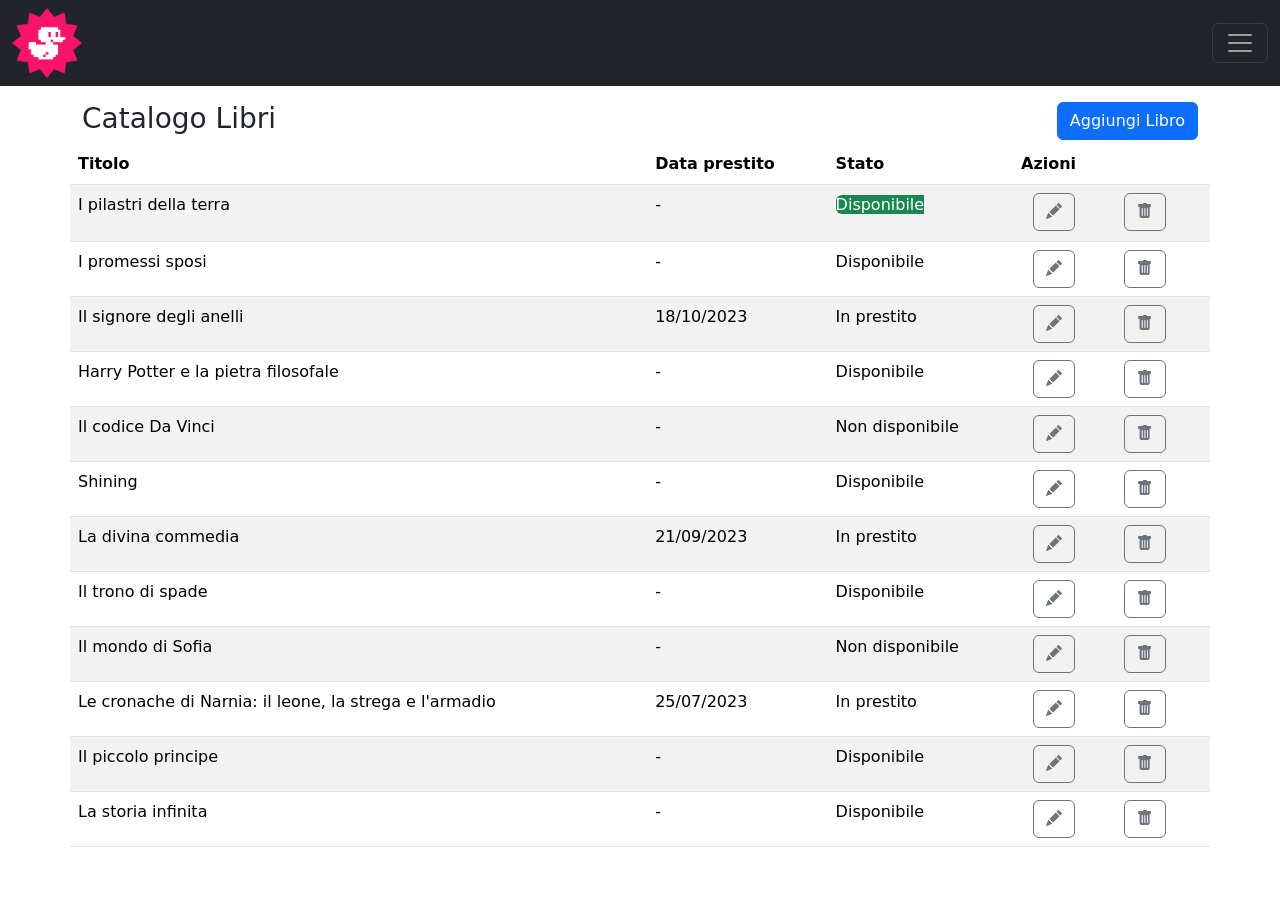
==== index.html @ 51d7ccbb "creazione tabella" ====
<!DOCTYPE html>
<html lang="en">

<head>
    <meta charset="UTF-8">
    <meta name="viewport" content="width=device-width, initial-scale=1.0">
    <title>Bootstrap Dashboard</title>

    <!-- BOOTSTRAP -->
    <link href="https://cdn.jsdelivr.net/npm/bootstrap@5.3.8/dist/css/bootstrap.min.css" rel="stylesheet"
        integrity="sha384-sRIl4kxILFvY47J16cr9ZwB07vP4J8+LH7qKQnuqkuIAvNWLzeN8tE5YBujZqJLB" crossorigin="anonymous">
    <link rel="stylesheet" href="https://cdn.jsdelivr.net/npm/bootstrap-icons@1.13.1/font/bootstrap-icons.min.css">

    <!-- CSS -->
    <link rel="stylesheet" href="./css/style.css">
</head>

<body>

    <!-- Navbar -->
    <nav class="navbar navbar-dark bg-dark">
        <div class="container-fluid">
            <img src="./img/duck.png" alt="duck logo" class="logo">
            <button class="navbar-toggler" type="button" data-bs-toggle="offcanvas"
                data-bs-target="#offcanvasDarkNavbar" aria-controls="offcanvasDarkNavbar"
                aria-label="Toggle navigation">
                <span class="navbar-toggler-icon"></span>
            </button>
            <div class="offcanvas offcanvas-end text-bg-dark" tabindex="-1" id="offcanvasDarkNavbar"
                aria-labelledby="offcanvasDarkNavbarLabel">
                <div class="offcanvas-header">
                    <h5 class="offcanvas-title" id="offcanvasDarkNavbarLabel">Catalogo Libri</h5>
                    <button type="button" class="btn-close btn-close-white" data-bs-dismiss="offcanvas"
                        aria-label="Close"></button>
                </div>
                <div class="offcanvas-body">
                    <ul class="navbar-nav justify-content-end flex-grow-1 pe-3">
                        <li class="nav-item">
                            <a class="nav-link" aria-current="page" href="#">Anagrafica Utenti</a>
                        </li>
                        <li class="nav-item">
                            <a class="nav-link" href="#">Storico Prestiti</a>
                        </li>
                        <li class="nav-item">
                            <a class="nav-link" aria-current="page" href="#">Help</a>
                        </li>
                    </ul>
                    <form class="d-flex mt-3" role="search">
                        <input class="form-control me-2" type="search" placeholder="Cerca..." aria-label="Search" />
                        <button class="btn btn-dark border-white" type="submit">Cerca</button>
                    </form>
                </div>
            </div>
        </div>
    </nav>
    <!--  -->
    <div class="container mt-3">
        <div class="row ">
            <div class="col">
                <h1 class="fs-3">Catalogo Libri</h1>
            </div>
            <div class="col-auto">
                <button class="btn btn-primary">Aggiungi Libro</button>
            </div>
        </div>
        <div class="row">
            <table class="table table-striped">
                <thead>
                    <tr>
                        <th scope="col">Titolo</th>
                        <th scope="col" class="d-md-table-cell">Data prestito</th>
                        <th scope="col">Stato</th>
                        <th scope="col">Azioni</th>
                    </tr>
                </thead>
                <tbody>
                    <tr>
                        <td scope="row">I pilastri della terra</td>
                        <td class="d-md-table-cell">-</td>
                        <td><pc class="bg-success text-white rounded">Disponibile</p></td>
                        <td>
                            <div class="container">
                                <div class="row">
                                    <div class="col-6">
                                        <button class="btn border-secondary text-secondary"><i class="bi bi-pencil-fill"></i></button>
                                    </div>
                                    <div class="col-6">
                                        <button class="btn border-secondary text-secondary"><i class="bi bi-trash-fill"></i></button>
                                    </div>
                                </div>
                            </div>
                        </td>
                    </tr>
                    <tr>
                        <td scope="row">I promessi sposi</td>
                        <td class="d-md-table-cell">-</td>
                        <td>Disponibile</td>
                        <td><div class="container">
                                <div class="row">
                                    <div class="col-6">
                                        <button class="btn border-secondary text-secondary"><i class="bi bi-pencil-fill"></i></button>
                                    </div>
                                    <div class="col-6">
                                        <button class="btn border-secondary text-secondary"><i class="bi bi-trash-fill"></i></button>
                                    </div>
                                </div>
                            </div></td>
                    </tr>
                    <tr>
                        <td scope="row">Il signore degli anelli</td>
                        <td class="d-md-table-cell">18/10/2023</td>
                        <td>In prestito</td>
                        <td><div class="container">
                                <div class="row">
                                    <div class="col-6">
                                        <button class="btn border-secondary text-secondary"><i class="bi bi-pencil-fill"></i></button>
                                    </div>
                                    <div class="col-6">
                                        <button class="btn border-secondary text-secondary"><i class="bi bi-trash-fill"></i></button>
                                    </div>
                                </div>
                            </div></td>
                    </tr>
                    <tr>
                        <td scope="row">Harry Potter e la pietra filosofale</td>
                        <td class="d-md-table-cell">-</td>
                        <td>Disponibile</td>
                        <td><div class="container">
                                <div class="row">
                                    <div class="col-6">
                                        <button class="btn border-secondary text-secondary"><i class="bi bi-pencil-fill"></i></button>
                                    </div>
                                    <div class="col-6">
                                        <button class="btn border-secondary text-secondary"><i class="bi bi-trash-fill"></i></button>
                                    </div>
                                </div>
                            </div></td>
                    </tr>
                    <tr>
                        <td scope="row">Il codice Da Vinci</td>
                        <td class="d-md-table-cell">-</td>
                        <td>Non disponibile</td>
                        <td><div class="container">
                                <div class="row">
                                    <div class="col-6">
                                        <button class="btn border-secondary text-secondary"><i class="bi bi-pencil-fill"></i></button>
                                    </div>
                                    <div class="col-6">
                                        <button class="btn border-secondary text-secondary"><i class="bi bi-trash-fill"></i></button>
                                    </div>
                                </div>
                            </div></td>
                    </tr>
                    <tr>
                        <td scope="row">Shining</td>
                        <td class="d-md-table-cell">-</td>
                        <td>Disponibile</td>
                        <td><div class="container">
                                <div class="row">
                                    <div class="col-6">
                                        <button class="btn border-secondary text-secondary"><i class="bi bi-pencil-fill"></i></button>
                                    </div>
                                    <div class="col-6">
                                        <button class="btn border-secondary text-secondary"><i class="bi bi-trash-fill"></i></button>
                                    </div>
                                </div>
                            </div></td>
                    </tr>
                    <tr>
                        <td scope="row">La divina commedia</td>
                        <td class="d-md-table-cell">21/09/2023</td>
                        <td>In prestito</td>
                        <td><div class="container">
                                <div class="row">
                                    <div class="col-6">
                                        <button class="btn border-secondary text-secondary"><i class="bi bi-pencil-fill"></i></button>
                                    </div>
                                    <div class="col-6">
                                        <button class="btn border-secondary text-secondary"><i class="bi bi-trash-fill"></i></button>
                                    </div>
                                </div>
                            </div></td>
                    </tr>
                    <tr>
                        <td scope="row">Il trono di spade</td>
                        <td class="d-md-table-cell">-</td>
                        <td>Disponibile</td>
                        <td><div class="container">
                                <div class="row">
                                    <div class="col-6">
                                        <button class="btn border-secondary text-secondary"><i class="bi bi-pencil-fill"></i></button>
                                    </div>
                                    <div class="col-6">
                                        <button class="btn border-secondary text-secondary"><i class="bi bi-trash-fill"></i></button>
                                    </div>
                                </div>
                            </div></td>
                    </tr>
                    <tr>
                        <td scope="row">Il mondo di Sofia</td>
                        <td class="d-md-table-cell">-</td>
                        <td>Non disponibile
                        </td>
                        <td><div class="container">
                                <div class="row">
                                    <div class="col-6">
                                        <button class="btn border-secondary text-secondary"><i class="bi bi-pencil-fill"></i></button>
                                    </div>
                                    <div class="col-6">
                                        <button class="btn border-secondary text-secondary"><i class="bi bi-trash-fill"></i></button>
                                    </div>
                                </div>
                            </div></td>
                    </tr>
                    <tr>
                        <td scope="row">Le cronache di Narnia: il leone, la strega e l'armadio</td>
                        <td class="d-md-table-cell">25/07/2023</td>
                        <td>In prestito</td>
                        <td><div class="container">
                                <div class="row">
                                    <div class="col-6">
                                        <button class="btn border-secondary text-secondary"><i class="bi bi-pencil-fill"></i></button>
                                    </div>
                                    <div class="col-6">
                                        <button class="btn border-secondary text-secondary"><i class="bi bi-trash-fill"></i></button>
                                    </div>
                                </div>
                            </div></td>
                    </tr>
                    <tr>
                        <td scope="row">Il piccolo principe</td>
                        <td class="d-md-table-cell">-</td>
                        <td>Disponibile</td>
                        <td><div class="container">
                                <div class="row">
                                    <div class="col-6">
                                        <button class="btn border-secondary text-secondary"><i class="bi bi-pencil-fill"></i></button>
                                    </div>
                                    <div class="col-6">
                                        <button class="btn border-secondary text-secondary"><i class="bi bi-trash-fill"></i></button>
                                    </div>
                                </div>
                            </div></td>
                    </tr>
                    <tr>
                        <td scope="row">La storia infinita</td>
                        <td class="d-md-table-cell">-</td>
                        <td>Disponibile</td>
                        <td><div class="container">
                                <div class="row">
                                    <div class="col-6">
                                        <button class="btn border-secondary text-secondary"><i class="bi bi-pencil-fill"></i></button>
                                    </div>
                                    <div class="col-6">
                                        <button class="btn border-secondary text-secondary"><i class="bi bi-trash-fill"></i></button>
                                    </div>
                                </div>
                            </div></td>
                    </tr>

                </tbody>
            </table>
        </div>
    </div>



    <script src="https://cdn.jsdelivr.net/npm/bootstrap@5.3.8/dist/js/bootstrap.bundle.min.js"
        integrity="sha384-FKyoEForCGlyvwx9Hj09JcYn3nv7wiPVlz7YYwJrWVcXK/BmnVDxM+D2scQbITxI"
        crossorigin="anonymous"></script>
</body>

</html>
---- css/style.css ----
*{
    margin: 0;
    padding: 0;
    box-sizing: border-box;
}


.logo{
    width: 70px;
}
tr > td:nth-child(2){
    display: none;
}
tr > th:nth-child(2){
    display: none;
}
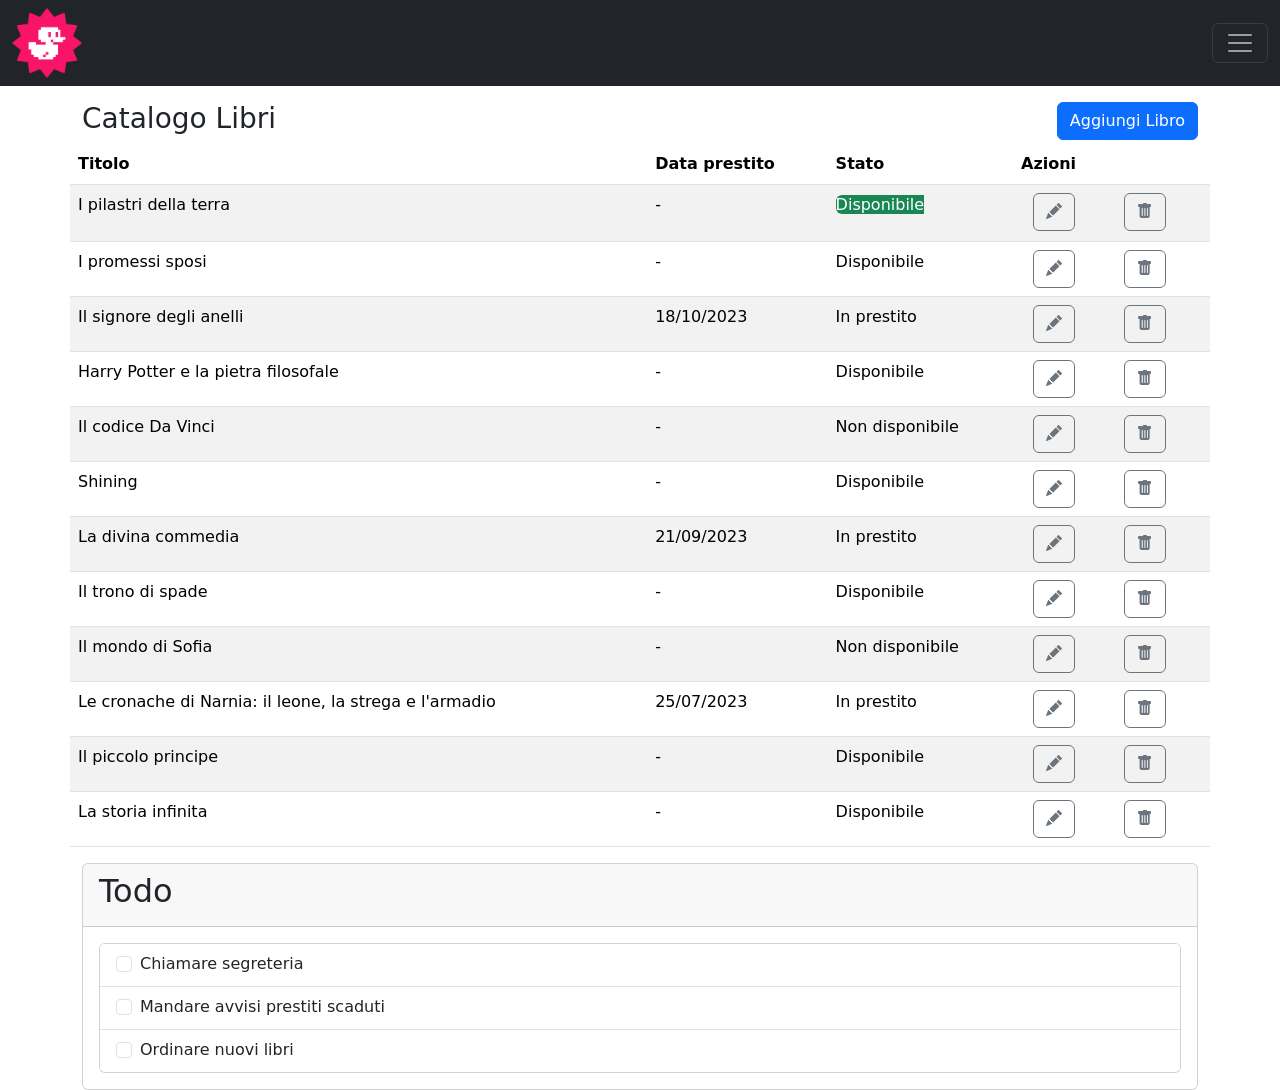
==== commit f85cd1c4: "creazione todo card" ====
--- a/index.html
+++ b/index.html
@@ -53,7 +53,7 @@
             </div>
         </div>
     </nav>
-    <!--  -->
+    <!-- TABELLA -->
     <div class="container mt-3">
         <div class="row ">
             <div class="col">
@@ -77,15 +77,19 @@
                     <tr>
                         <td scope="row">I pilastri della terra</td>
                         <td class="d-md-table-cell">-</td>
-                        <td><pc class="bg-success text-white rounded">Disponibile</p></td>
-                        <td>
-                            <div class="container">
-                                <div class="row">
-                                    <div class="col-6">
-                                        <button class="btn border-secondary text-secondary"><i class="bi bi-pencil-fill"></i></button>
-                                    </div>
-                                    <div class="col-6">
-                                        <button class="btn border-secondary text-secondary"><i class="bi bi-trash-fill"></i></button>
+                        <td>
+                            <pc class="bg-success text-white rounded">Disponibile</p>
+                        </td>
+                        <td>
+                            <div class="container">
+                                <div class="row">
+                                    <div class="col-6">
+                                        <button class="btn border-secondary text-secondary"><i
+                                                class="bi bi-pencil-fill"></i></button>
+                                    </div>
+                                    <div class="col-6">
+                                        <button class="btn border-secondary text-secondary"><i
+                                                class="bi bi-trash-fill"></i></button>
                                     </div>
                                 </div>
                             </div>
@@ -95,174 +99,255 @@
                         <td scope="row">I promessi sposi</td>
                         <td class="d-md-table-cell">-</td>
                         <td>Disponibile</td>
-                        <td><div class="container">
-                                <div class="row">
-                                    <div class="col-6">
-                                        <button class="btn border-secondary text-secondary"><i class="bi bi-pencil-fill"></i></button>
-                                    </div>
-                                    <div class="col-6">
-                                        <button class="btn border-secondary text-secondary"><i class="bi bi-trash-fill"></i></button>
-                                    </div>
-                                </div>
-                            </div></td>
+                        <td>
+                            <div class="container">
+                                <div class="row">
+                                    <div class="col-6">
+                                        <button class="btn border-secondary text-secondary"><i
+                                                class="bi bi-pencil-fill"></i></button>
+                                    </div>
+                                    <div class="col-6">
+                                        <button class="btn border-secondary text-secondary"><i
+                                                class="bi bi-trash-fill"></i></button>
+                                    </div>
+                                </div>
+                            </div>
+                        </td>
                     </tr>
                     <tr>
                         <td scope="row">Il signore degli anelli</td>
                         <td class="d-md-table-cell">18/10/2023</td>
                         <td>In prestito</td>
-                        <td><div class="container">
-                                <div class="row">
-                                    <div class="col-6">
-                                        <button class="btn border-secondary text-secondary"><i class="bi bi-pencil-fill"></i></button>
-                                    </div>
-                                    <div class="col-6">
-                                        <button class="btn border-secondary text-secondary"><i class="bi bi-trash-fill"></i></button>
-                                    </div>
-                                </div>
-                            </div></td>
+                        <td>
+                            <div class="container">
+                                <div class="row">
+                                    <div class="col-6">
+                                        <button class="btn border-secondary text-secondary"><i
+                                                class="bi bi-pencil-fill"></i></button>
+                                    </div>
+                                    <div class="col-6">
+                                        <button class="btn border-secondary text-secondary"><i
+                                                class="bi bi-trash-fill"></i></button>
+                                    </div>
+                                </div>
+                            </div>
+                        </td>
                     </tr>
                     <tr>
                         <td scope="row">Harry Potter e la pietra filosofale</td>
                         <td class="d-md-table-cell">-</td>
                         <td>Disponibile</td>
-                        <td><div class="container">
-                                <div class="row">
-                                    <div class="col-6">
-                                        <button class="btn border-secondary text-secondary"><i class="bi bi-pencil-fill"></i></button>
-                                    </div>
-                                    <div class="col-6">
-                                        <button class="btn border-secondary text-secondary"><i class="bi bi-trash-fill"></i></button>
-                                    </div>
-                                </div>
-                            </div></td>
+                        <td>
+                            <div class="container">
+                                <div class="row">
+                                    <div class="col-6">
+                                        <button class="btn border-secondary text-secondary"><i
+                                                class="bi bi-pencil-fill"></i></button>
+                                    </div>
+                                    <div class="col-6">
+                                        <button class="btn border-secondary text-secondary"><i
+                                                class="bi bi-trash-fill"></i></button>
+                                    </div>
+                                </div>
+                            </div>
+                        </td>
                     </tr>
                     <tr>
                         <td scope="row">Il codice Da Vinci</td>
                         <td class="d-md-table-cell">-</td>
                         <td>Non disponibile</td>
-                        <td><div class="container">
-                                <div class="row">
-                                    <div class="col-6">
-                                        <button class="btn border-secondary text-secondary"><i class="bi bi-pencil-fill"></i></button>
-                                    </div>
-                                    <div class="col-6">
-                                        <button class="btn border-secondary text-secondary"><i class="bi bi-trash-fill"></i></button>
-                                    </div>
-                                </div>
-                            </div></td>
+                        <td>
+                            <div class="container">
+                                <div class="row">
+                                    <div class="col-6">
+                                        <button class="btn border-secondary text-secondary"><i
+                                                class="bi bi-pencil-fill"></i></button>
+                                    </div>
+                                    <div class="col-6">
+                                        <button class="btn border-secondary text-secondary"><i
+                                                class="bi bi-trash-fill"></i></button>
+                                    </div>
+                                </div>
+                            </div>
+                        </td>
                     </tr>
                     <tr>
                         <td scope="row">Shining</td>
                         <td class="d-md-table-cell">-</td>
                         <td>Disponibile</td>
-                        <td><div class="container">
-                                <div class="row">
-                                    <div class="col-6">
-                                        <button class="btn border-secondary text-secondary"><i class="bi bi-pencil-fill"></i></button>
-                                    </div>
-                                    <div class="col-6">
-                                        <button class="btn border-secondary text-secondary"><i class="bi bi-trash-fill"></i></button>
-                                    </div>
-                                </div>
-                            </div></td>
+                        <td>
+                            <div class="container">
+                                <div class="row">
+                                    <div class="col-6">
+                                        <button class="btn border-secondary text-secondary"><i
+                                                class="bi bi-pencil-fill"></i></button>
+                                    </div>
+                                    <div class="col-6">
+                                        <button class="btn border-secondary text-secondary"><i
+                                                class="bi bi-trash-fill"></i></button>
+                                    </div>
+                                </div>
+                            </div>
+                        </td>
                     </tr>
                     <tr>
                         <td scope="row">La divina commedia</td>
                         <td class="d-md-table-cell">21/09/2023</td>
                         <td>In prestito</td>
-                        <td><div class="container">
-                                <div class="row">
-                                    <div class="col-6">
-                                        <button class="btn border-secondary text-secondary"><i class="bi bi-pencil-fill"></i></button>
-                                    </div>
-                                    <div class="col-6">
-                                        <button class="btn border-secondary text-secondary"><i class="bi bi-trash-fill"></i></button>
-                                    </div>
-                                </div>
-                            </div></td>
+                        <td>
+                            <div class="container">
+                                <div class="row">
+                                    <div class="col-6">
+                                        <button class="btn border-secondary text-secondary"><i
+                                                class="bi bi-pencil-fill"></i></button>
+                                    </div>
+                                    <div class="col-6">
+                                        <button class="btn border-secondary text-secondary"><i
+                                                class="bi bi-trash-fill"></i></button>
+                                    </div>
+                                </div>
+                            </div>
+                        </td>
                     </tr>
                     <tr>
                         <td scope="row">Il trono di spade</td>
                         <td class="d-md-table-cell">-</td>
                         <td>Disponibile</td>
-                        <td><div class="container">
-                                <div class="row">
-                                    <div class="col-6">
-                                        <button class="btn border-secondary text-secondary"><i class="bi bi-pencil-fill"></i></button>
-                                    </div>
-                                    <div class="col-6">
-                                        <button class="btn border-secondary text-secondary"><i class="bi bi-trash-fill"></i></button>
-                                    </div>
-                                </div>
-                            </div></td>
+                        <td>
+                            <div class="container">
+                                <div class="row">
+                                    <div class="col-6">
+                                        <button class="btn border-secondary text-secondary"><i
+                                                class="bi bi-pencil-fill"></i></button>
+                                    </div>
+                                    <div class="col-6">
+                                        <button class="btn border-secondary text-secondary"><i
+                                                class="bi bi-trash-fill"></i></button>
+                                    </div>
+                                </div>
+                            </div>
+                        </td>
                     </tr>
                     <tr>
                         <td scope="row">Il mondo di Sofia</td>
                         <td class="d-md-table-cell">-</td>
                         <td>Non disponibile
                         </td>
-                        <td><div class="container">
-                                <div class="row">
-                                    <div class="col-6">
-                                        <button class="btn border-secondary text-secondary"><i class="bi bi-pencil-fill"></i></button>
-                                    </div>
-                                    <div class="col-6">
-                                        <button class="btn border-secondary text-secondary"><i class="bi bi-trash-fill"></i></button>
-                                    </div>
-                                </div>
-                            </div></td>
+                        <td>
+                            <div class="container">
+                                <div class="row">
+                                    <div class="col-6">
+                                        <button class="btn border-secondary text-secondary"><i
+                                                class="bi bi-pencil-fill"></i></button>
+                                    </div>
+                                    <div class="col-6">
+                                        <button class="btn border-secondary text-secondary"><i
+                                                class="bi bi-trash-fill"></i></button>
+                                    </div>
+                                </div>
+                            </div>
+                        </td>
                     </tr>
                     <tr>
                         <td scope="row">Le cronache di Narnia: il leone, la strega e l'armadio</td>
                         <td class="d-md-table-cell">25/07/2023</td>
                         <td>In prestito</td>
-                        <td><div class="container">
-                                <div class="row">
-                                    <div class="col-6">
-                                        <button class="btn border-secondary text-secondary"><i class="bi bi-pencil-fill"></i></button>
-                                    </div>
-                                    <div class="col-6">
-                                        <button class="btn border-secondary text-secondary"><i class="bi bi-trash-fill"></i></button>
-                                    </div>
-                                </div>
-                            </div></td>
+                        <td>
+                            <div class="container">
+                                <div class="row">
+                                    <div class="col-6">
+                                        <button class="btn border-secondary text-secondary"><i
+                                                class="bi bi-pencil-fill"></i></button>
+                                    </div>
+                                    <div class="col-6">
+                                        <button class="btn border-secondary text-secondary"><i
+                                                class="bi bi-trash-fill"></i></button>
+                                    </div>
+                                </div>
+                            </div>
+                        </td>
                     </tr>
                     <tr>
                         <td scope="row">Il piccolo principe</td>
                         <td class="d-md-table-cell">-</td>
                         <td>Disponibile</td>
-                        <td><div class="container">
-                                <div class="row">
-                                    <div class="col-6">
-                                        <button class="btn border-secondary text-secondary"><i class="bi bi-pencil-fill"></i></button>
-                                    </div>
-                                    <div class="col-6">
-                                        <button class="btn border-secondary text-secondary"><i class="bi bi-trash-fill"></i></button>
-                                    </div>
-                                </div>
-                            </div></td>
+                        <td>
+                            <div class="container">
+                                <div class="row">
+                                    <div class="col-6">
+                                        <button class="btn border-secondary text-secondary"><i
+                                                class="bi bi-pencil-fill"></i></button>
+                                    </div>
+                                    <div class="col-6">
+                                        <button class="btn border-secondary text-secondary"><i
+                                                class="bi bi-trash-fill"></i></button>
+                                    </div>
+                                </div>
+                            </div>
+                        </td>
                     </tr>
                     <tr>
                         <td scope="row">La storia infinita</td>
                         <td class="d-md-table-cell">-</td>
                         <td>Disponibile</td>
-                        <td><div class="container">
-                                <div class="row">
-                                    <div class="col-6">
-                                        <button class="btn border-secondary text-secondary"><i class="bi bi-pencil-fill"></i></button>
-                                    </div>
-                                    <div class="col-6">
-                                        <button class="btn border-secondary text-secondary"><i class="bi bi-trash-fill"></i></button>
-                                    </div>
-                                </div>
-                            </div></td>
+                        <td>
+                            <div class="container">
+                                <div class="row">
+                                    <div class="col-6">
+                                        <button class="btn border-secondary text-secondary"><i
+                                                class="bi bi-pencil-fill"></i></button>
+                                    </div>
+                                    <div class="col-6">
+                                        <button class="btn border-secondary text-secondary"><i
+                                                class="bi bi-trash-fill"></i></button>
+                                    </div>
+                                </div>
+                            </div>
+                        </td>
                     </tr>
 
                 </tbody>
             </table>
         </div>
     </div>
-
+    <!-- TODO -->
+    <div class="container">
+        <div class="card">
+            <div class="card-header">
+                <h2>Todo</h2>
+            </div>
+            <div class="card-body">
+                <div class="card">
+                    <ul class="list-group list-group-flush">
+                        <li class="list-group-item">
+                            <div class="form-check">
+                                <input class="form-check-input" type="checkbox" value="" id="checkDefault">
+                                <label class="form-check-label" for="checkDefault">
+                                    Chiamare segreteria
+                                </label>
+                            </div>
+                        </li>
+                        <li class="list-group-item">
+                            <div class="form-check">
+                                <input class="form-check-input" type="checkbox" value="" id="checkDefault">
+                                <label class="form-check-label" for="checkDefault">
+                                    Mandare avvisi prestiti scaduti
+                                </label>
+                            </div>
+                        </li>
+                        <li class="list-group-item">
+                            <div class="form-check">
+                                <input class="form-check-input" type="checkbox" value="" id="checkDefault">
+                                <label class="form-check-label" for="checkDefault">
+                                    Ordinare nuovi libri
+                                </label>
+                            </div>
+                        </li>
+                    </ul>
+                </div>
+            </div>
+        </div>
+    </div>
 
 
     <script src="https://cdn.jsdelivr.net/npm/bootstrap@5.3.8/dist/js/bootstrap.bundle.min.js"
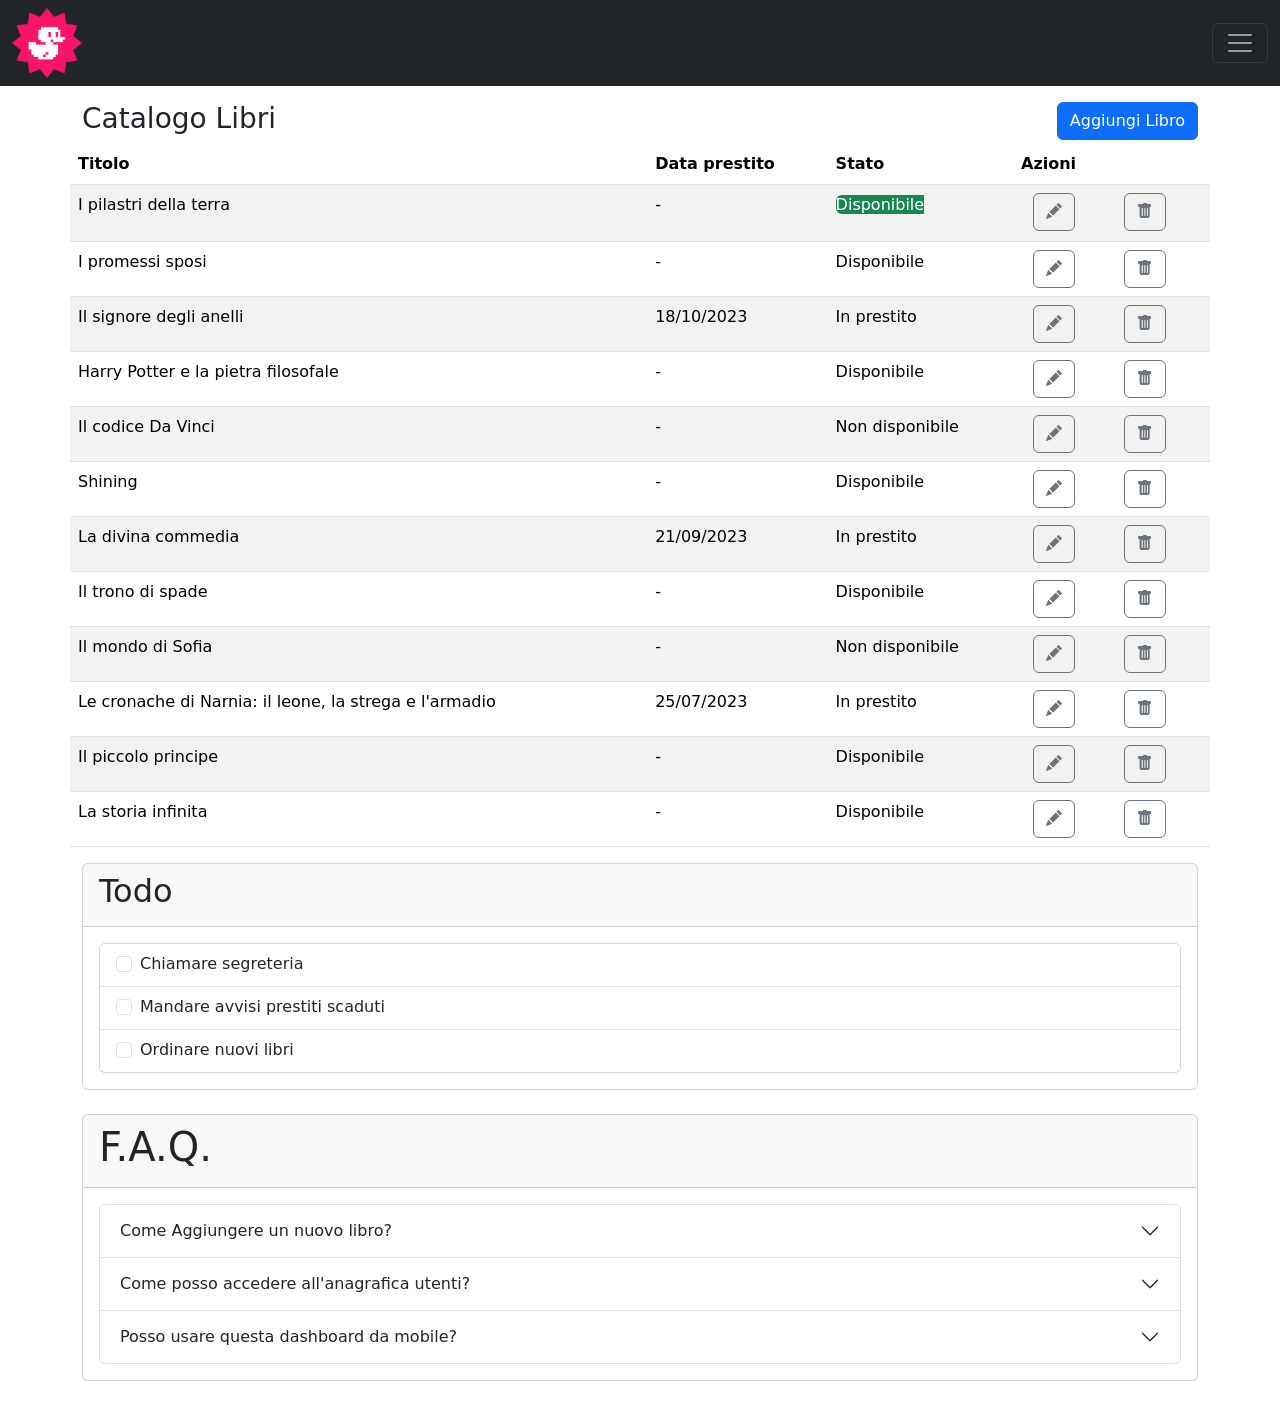
==== commit 264b1872: "creazione faq accordion" ====
--- a/index.html
+++ b/index.html
@@ -348,6 +348,63 @@
             </div>
         </div>
     </div>
+    <div class="container mt-4 mb-4">
+        <div class="card">
+            <div class="card-header">
+                <h1>F.A.Q.</h1>
+            </div>
+            <div class="card-body">
+                <div class="accordion" id="faq-accordion">
+                    <div class="accordion-item">
+                        <h2 class="accordion-header">
+                            <button class="accordion-button collapsed" type="button" data-bs-toggle="collapse"
+                                data-bs-target="#collapseOne" aria-expanded="true" aria-controls="collapseOne">
+                                Come Aggiungere un nuovo libro?
+                            </button>
+                        </h2>
+                        <div id="collapseOne" class="accordion-collapse collapse"
+                            data-bs-parent="#faq-accordion">
+                            <div class="accordion-body">
+                                Lorem ipsum dolor sit amet consectetur adipisicing elit. Ullam voluptatum provident
+                                praesentium quas esse ad. Voluptatum quia minima iure reiciendis quis beatae esse maxime
+                                fugit possimus voluptates perferendis, dolorum sit.
+                            </div>
+                        </div>
+                    </div>
+                    <div class="accordion-item">
+                        <h2 class="accordion-header">
+                            <button class="accordion-button collapsed" type="button" data-bs-toggle="collapse"
+                                data-bs-target="#collapseTwo" aria-expanded="false" aria-controls="collapseTwo">
+                                Come posso accedere all'anagrafica utenti?
+                            </button>
+                        </h2>
+                        <div id="collapseTwo" class="accordion-collapse collapse" data-bs-parent="#faq-accordion">
+                            <div class="accordion-body">
+                                Lorem ipsum dolor sit amet consectetur adipisicing elit. Ullam voluptatum provident
+                                praesentium quas esse ad. Voluptatum quia minima iure reiciendis quis beatae esse maxime
+                                fugit possimus voluptates perferendis, dolorum sit.
+                            </div>
+                        </div>
+                    </div>
+                    <div class="accordion-item">
+                        <h2 class="accordion-header">
+                            <button class="accordion-button collapsed" type="button" data-bs-toggle="collapse"
+                                data-bs-target="#collapseThree" aria-expanded="false" aria-controls="collapseThree">
+                                Posso usare questa dashboard da mobile?
+                            </button>
+                        </h2>
+                        <div id="collapseThree" class="accordion-collapse collapse" data-bs-parent="#faq-accordion">
+                            <div class="accordion-body">
+                                Lorem ipsum dolor sit amet consectetur adipisicing elit. Ullam voluptatum provident
+                                praesentium quas esse ad. Voluptatum quia minima iure reiciendis quis beatae esse maxime
+                                fugit possimus voluptates perferendis, dolorum sit.
+                            </div>
+                        </div>
+                    </div>
+                </div>
+            </div>
+        </div>
+    </div>
 
 
     <script src="https://cdn.jsdelivr.net/npm/bootstrap@5.3.8/dist/js/bootstrap.bundle.min.js"
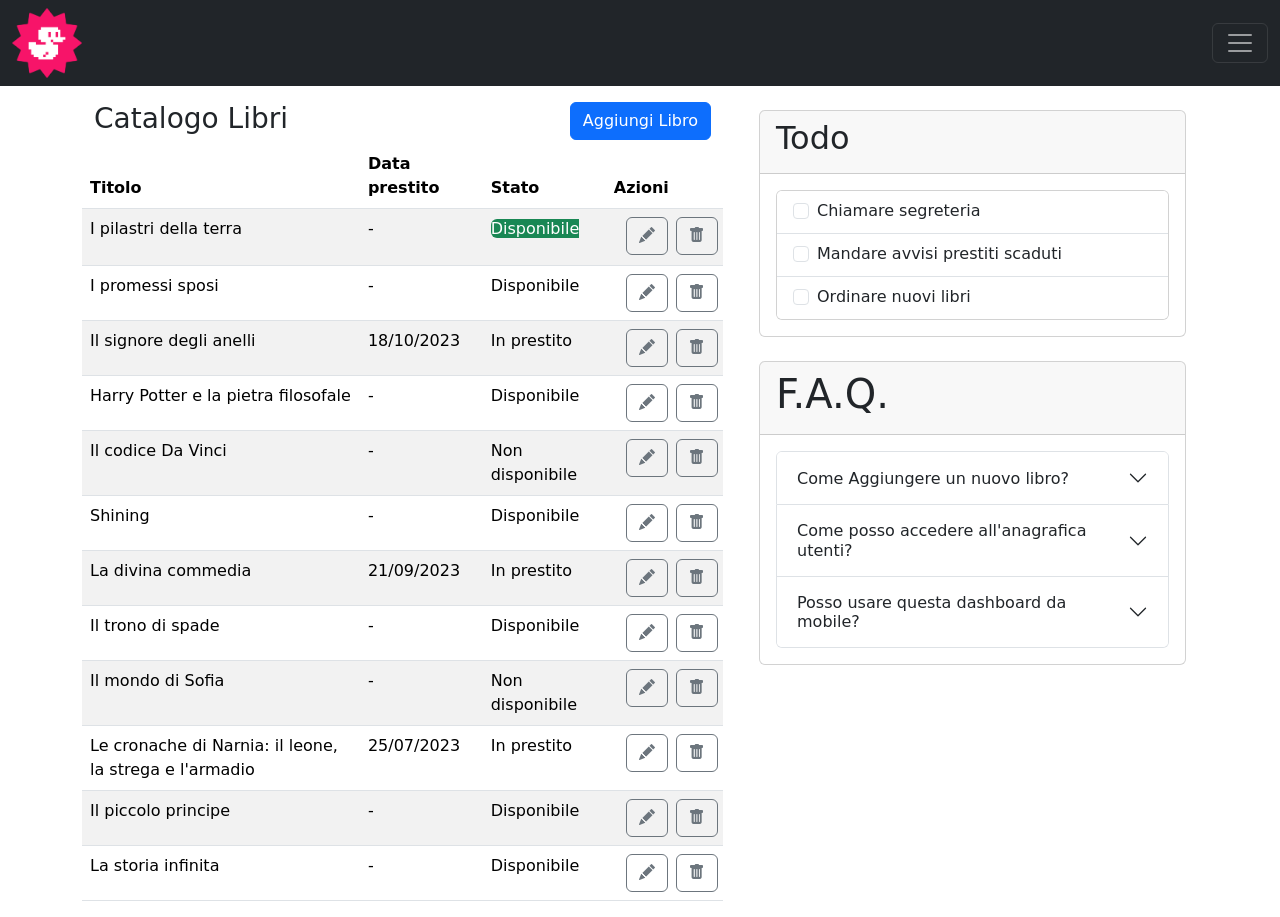
==== commit ab899812: "desktop version: affiancamento tabella e cards" ====
--- a/index.html
+++ b/index.html
@@ -16,6 +16,7 @@
 </head>
 
 <body>
+
 
     <!-- Navbar -->
     <nav class="navbar navbar-dark bg-dark">
@@ -53,351 +54,370 @@
             </div>
         </div>
     </nav>
-    <!-- TABELLA -->
-    <div class="container mt-3">
-        <div class="row ">
-            <div class="col">
-                <h1 class="fs-3">Catalogo Libri</h1>
-            </div>
-            <div class="col-auto">
-                <button class="btn btn-primary">Aggiungi Libro</button>
-            </div>
+    <div class="wrapper container">
+        <!-- TABELLA -->
+        <div class="row">
+            <div class="col-lg-7">
+                <div class="container mt-3">
+                    <div class="row ">
+                        <div class="col">
+                            <h1 class="fs-3">Catalogo Libri</h1>
+                        </div>
+                        <div class="col-auto">
+                            <button class="btn btn-primary">Aggiungi Libro</button>
+                        </div>
+                    </div>
+                    <div class="row">
+                        <table class="table table-striped">
+                            <thead>
+                                <tr>
+                                    <th scope="col">Titolo</th>
+                                    <th scope="col" class="d-md-table-cell">Data prestito</th>
+                                    <th scope="col">Stato</th>
+                                    <th scope="col">Azioni</th>
+                                </tr>
+                            </thead>
+                            <tbody>
+                                <tr>
+                                    <td scope="row">I pilastri della terra</td>
+                                    <td class="d-md-table-cell">-</td>
+                                    <td>
+                                        <pc class="bg-success text-white rounded">Disponibile</p>
+                                    </td>
+                                    <td>
+                                        <div class="container">
+                                            <div class="row">
+                                                <div class="col-6">
+                                                    <button class="btn border-secondary text-secondary"><i
+                                                            class="bi bi-pencil-fill"></i></button>
+                                                </div>
+                                                <div class="col-6">
+                                                    <button class="btn border-secondary text-secondary"><i
+                                                            class="bi bi-trash-fill"></i></button>
+                                                </div>
+                                            </div>
+                                        </div>
+                                    </td>
+                                </tr>
+                                <tr>
+                                    <td scope="row">I promessi sposi</td>
+                                    <td class="d-md-table-cell">-</td>
+                                    <td>Disponibile</td>
+                                    <td>
+                                        <div class="container">
+                                            <div class="row">
+                                                <div class="col-6">
+                                                    <button class="btn border-secondary text-secondary"><i
+                                                            class="bi bi-pencil-fill"></i></button>
+                                                </div>
+                                                <div class="col-6">
+                                                    <button class="btn border-secondary text-secondary"><i
+                                                            class="bi bi-trash-fill"></i></button>
+                                                </div>
+                                            </div>
+                                        </div>
+                                    </td>
+                                </tr>
+                                <tr>
+                                    <td scope="row">Il signore degli anelli</td>
+                                    <td class="d-md-table-cell">18/10/2023</td>
+                                    <td>In prestito</td>
+                                    <td>
+                                        <div class="container">
+                                            <div class="row">
+                                                <div class="col-6">
+                                                    <button class="btn border-secondary text-secondary"><i
+                                                            class="bi bi-pencil-fill"></i></button>
+                                                </div>
+                                                <div class="col-6">
+                                                    <button class="btn border-secondary text-secondary"><i
+                                                            class="bi bi-trash-fill"></i></button>
+                                                </div>
+                                            </div>
+                                        </div>
+                                    </td>
+                                </tr>
+                                <tr>
+                                    <td scope="row">Harry Potter e la pietra filosofale</td>
+                                    <td class="d-md-table-cell">-</td>
+                                    <td>Disponibile</td>
+                                    <td>
+                                        <div class="container">
+                                            <div class="row">
+                                                <div class="col-6">
+                                                    <button class="btn border-secondary text-secondary"><i
+                                                            class="bi bi-pencil-fill"></i></button>
+                                                </div>
+                                                <div class="col-6">
+                                                    <button class="btn border-secondary text-secondary"><i
+                                                            class="bi bi-trash-fill"></i></button>
+                                                </div>
+                                            </div>
+                                        </div>
+                                    </td>
+                                </tr>
+                                <tr>
+                                    <td scope="row">Il codice Da Vinci</td>
+                                    <td class="d-md-table-cell">-</td>
+                                    <td>Non disponibile</td>
+                                    <td>
+                                        <div class="container">
+                                            <div class="row">
+                                                <div class="col-6">
+                                                    <button class="btn border-secondary text-secondary"><i
+                                                            class="bi bi-pencil-fill"></i></button>
+                                                </div>
+                                                <div class="col-6">
+                                                    <button class="btn border-secondary text-secondary"><i
+                                                            class="bi bi-trash-fill"></i></button>
+                                                </div>
+                                            </div>
+                                        </div>
+                                    </td>
+                                </tr>
+                                <tr>
+                                    <td scope="row">Shining</td>
+                                    <td class="d-md-table-cell">-</td>
+                                    <td>Disponibile</td>
+                                    <td>
+                                        <div class="container">
+                                            <div class="row">
+                                                <div class="col-6">
+                                                    <button class="btn border-secondary text-secondary"><i
+                                                            class="bi bi-pencil-fill"></i></button>
+                                                </div>
+                                                <div class="col-6">
+                                                    <button class="btn border-secondary text-secondary"><i
+                                                            class="bi bi-trash-fill"></i></button>
+                                                </div>
+                                            </div>
+                                        </div>
+                                    </td>
+                                </tr>
+                                <tr>
+                                    <td scope="row">La divina commedia</td>
+                                    <td class="d-md-table-cell">21/09/2023</td>
+                                    <td>In prestito</td>
+                                    <td>
+                                        <div class="container">
+                                            <div class="row">
+                                                <div class="col-6">
+                                                    <button class="btn border-secondary text-secondary"><i
+                                                            class="bi bi-pencil-fill"></i></button>
+                                                </div>
+                                                <div class="col-6">
+                                                    <button class="btn border-secondary text-secondary"><i
+                                                            class="bi bi-trash-fill"></i></button>
+                                                </div>
+                                            </div>
+                                        </div>
+                                    </td>
+                                </tr>
+                                <tr>
+                                    <td scope="row">Il trono di spade</td>
+                                    <td class="d-md-table-cell">-</td>
+                                    <td>Disponibile</td>
+                                    <td>
+                                        <div class="container">
+                                            <div class="row">
+                                                <div class="col-6">
+                                                    <button class="btn border-secondary text-secondary"><i
+                                                            class="bi bi-pencil-fill"></i></button>
+                                                </div>
+                                                <div class="col-6">
+                                                    <button class="btn border-secondary text-secondary"><i
+                                                            class="bi bi-trash-fill"></i></button>
+                                                </div>
+                                            </div>
+                                        </div>
+                                    </td>
+                                </tr>
+                                <tr>
+                                    <td scope="row">Il mondo di Sofia</td>
+                                    <td class="d-md-table-cell">-</td>
+                                    <td>Non disponibile
+                                    </td>
+                                    <td>
+                                        <div class="container">
+                                            <div class="row">
+                                                <div class="col-6">
+                                                    <button class="btn border-secondary text-secondary"><i
+                                                            class="bi bi-pencil-fill"></i></button>
+                                                </div>
+                                                <div class="col-6">
+                                                    <button class="btn border-secondary text-secondary"><i
+                                                            class="bi bi-trash-fill"></i></button>
+                                                </div>
+                                            </div>
+                                        </div>
+                                    </td>
+                                </tr>
+                                <tr>
+                                    <td scope="row">Le cronache di Narnia: il leone, la strega e l'armadio</td>
+                                    <td class="d-md-table-cell">25/07/2023</td>
+                                    <td>In prestito</td>
+                                    <td>
+                                        <div class="container">
+                                            <div class="row">
+                                                <div class="col-6">
+                                                    <button class="btn border-secondary text-secondary"><i
+                                                            class="bi bi-pencil-fill"></i></button>
+                                                </div>
+                                                <div class="col-6">
+                                                    <button class="btn border-secondary text-secondary"><i
+                                                            class="bi bi-trash-fill"></i></button>
+                                                </div>
+                                            </div>
+                                        </div>
+                                    </td>
+                                </tr>
+                                <tr>
+                                    <td scope="row">Il piccolo principe</td>
+                                    <td class="d-md-table-cell">-</td>
+                                    <td>Disponibile</td>
+                                    <td>
+                                        <div class="container">
+                                            <div class="row">
+                                                <div class="col-6">
+                                                    <button class="btn border-secondary text-secondary"><i
+                                                            class="bi bi-pencil-fill"></i></button>
+                                                </div>
+                                                <div class="col-6">
+                                                    <button class="btn border-secondary text-secondary"><i
+                                                            class="bi bi-trash-fill"></i></button>
+                                                </div>
+                                            </div>
+                                        </div>
+                                    </td>
+                                </tr>
+                                <tr>
+                                    <td scope="row">La storia infinita</td>
+                                    <td class="d-md-table-cell">-</td>
+                                    <td>Disponibile</td>
+                                    <td>
+                                        <div class="container">
+                                            <div class="row">
+                                                <div class="col-6">
+                                                    <button class="btn border-secondary text-secondary"><i
+                                                            class="bi bi-pencil-fill"></i></button>
+                                                </div>
+                                                <div class="col-6">
+                                                    <button class="btn border-secondary text-secondary"><i
+                                                            class="bi bi-trash-fill"></i></button>
+                                                </div>
+                                            </div>
+                                        </div>
+                                    </td>
+                                </tr>
+                            </tbody>
+                        </table>
+                    </div>
+                </div>
         </div>
-        <div class="row">
-            <table class="table table-striped">
-                <thead>
-                    <tr>
-                        <th scope="col">Titolo</th>
-                        <th scope="col" class="d-md-table-cell">Data prestito</th>
-                        <th scope="col">Stato</th>
-                        <th scope="col">Azioni</th>
-                    </tr>
-                </thead>
-                <tbody>
-                    <tr>
-                        <td scope="row">I pilastri della terra</td>
-                        <td class="d-md-table-cell">-</td>
-                        <td>
-                            <pc class="bg-success text-white rounded">Disponibile</p>
-                        </td>
-                        <td>
-                            <div class="container">
-                                <div class="row">
-                                    <div class="col-6">
-                                        <button class="btn border-secondary text-secondary"><i
-                                                class="bi bi-pencil-fill"></i></button>
-                                    </div>
-                                    <div class="col-6">
-                                        <button class="btn border-secondary text-secondary"><i
-                                                class="bi bi-trash-fill"></i></button>
-                                    </div>
+            <div class="col mt-lg-4" >
+                <!-- TODO -->
+                <div class="card-wrapper ">
+                    <div class="container">
+                        <div class="card">
+                            <div class="card-header">
+                                <h2>Todo</h2>
+                            </div>
+                            <div class="card-body">
+                                <div class="card">
+                                    <ul class="list-group list-group-flush">
+                                        <li class="list-group-item">
+                                            <div class="form-check">
+                                                <input class="form-check-input" type="checkbox" value="" id="checkDefault">
+                                                <label class="form-check-label" for="checkDefault">
+                                                    Chiamare segreteria
+                                                </label>
+                                            </div>
+                                        </li>
+                                        <li class="list-group-item">
+                                            <div class="form-check">
+                                                <input class="form-check-input" type="checkbox" value="" id="checkDefault">
+                                                <label class="form-check-label" for="checkDefault">
+                                                    Mandare avvisi prestiti scaduti
+                                                </label>
+                                            </div>
+                                        </li>
+                                        <li class="list-group-item">
+                                            <div class="form-check">
+                                                <input class="form-check-input" type="checkbox" value="" id="checkDefault">
+                                                <label class="form-check-label" for="checkDefault">
+                                                    Ordinare nuovi libri
+                                                </label>
+                                            </div>
+                                        </li>
+                                    </ul>
                                 </div>
-                            </div>
-                        </td>
-                    </tr>
-                    <tr>
-                        <td scope="row">I promessi sposi</td>
-                        <td class="d-md-table-cell">-</td>
-                        <td>Disponibile</td>
-                        <td>
-                            <div class="container">
-                                <div class="row">
-                                    <div class="col-6">
-                                        <button class="btn border-secondary text-secondary"><i
-                                                class="bi bi-pencil-fill"></i></button>
-                                    </div>
-                                    <div class="col-6">
-                                        <button class="btn border-secondary text-secondary"><i
-                                                class="bi bi-trash-fill"></i></button>
-                                    </div>
-                                </div>
-                            </div>
-                        </td>
-                    </tr>
-                    <tr>
-                        <td scope="row">Il signore degli anelli</td>
-                        <td class="d-md-table-cell">18/10/2023</td>
-                        <td>In prestito</td>
-                        <td>
-                            <div class="container">
-                                <div class="row">
-                                    <div class="col-6">
-                                        <button class="btn border-secondary text-secondary"><i
-                                                class="bi bi-pencil-fill"></i></button>
-                                    </div>
-                                    <div class="col-6">
-                                        <button class="btn border-secondary text-secondary"><i
-                                                class="bi bi-trash-fill"></i></button>
-                                    </div>
-                                </div>
-                            </div>
-                        </td>
-                    </tr>
-                    <tr>
-                        <td scope="row">Harry Potter e la pietra filosofale</td>
-                        <td class="d-md-table-cell">-</td>
-                        <td>Disponibile</td>
-                        <td>
-                            <div class="container">
-                                <div class="row">
-                                    <div class="col-6">
-                                        <button class="btn border-secondary text-secondary"><i
-                                                class="bi bi-pencil-fill"></i></button>
-                                    </div>
-                                    <div class="col-6">
-                                        <button class="btn border-secondary text-secondary"><i
-                                                class="bi bi-trash-fill"></i></button>
-                                    </div>
-                                </div>
-                            </div>
-                        </td>
-                    </tr>
-                    <tr>
-                        <td scope="row">Il codice Da Vinci</td>
-                        <td class="d-md-table-cell">-</td>
-                        <td>Non disponibile</td>
-                        <td>
-                            <div class="container">
-                                <div class="row">
-                                    <div class="col-6">
-                                        <button class="btn border-secondary text-secondary"><i
-                                                class="bi bi-pencil-fill"></i></button>
-                                    </div>
-                                    <div class="col-6">
-                                        <button class="btn border-secondary text-secondary"><i
-                                                class="bi bi-trash-fill"></i></button>
-                                    </div>
-                                </div>
-                            </div>
-                        </td>
-                    </tr>
-                    <tr>
-                        <td scope="row">Shining</td>
-                        <td class="d-md-table-cell">-</td>
-                        <td>Disponibile</td>
-                        <td>
-                            <div class="container">
-                                <div class="row">
-                                    <div class="col-6">
-                                        <button class="btn border-secondary text-secondary"><i
-                                                class="bi bi-pencil-fill"></i></button>
-                                    </div>
-                                    <div class="col-6">
-                                        <button class="btn border-secondary text-secondary"><i
-                                                class="bi bi-trash-fill"></i></button>
-                                    </div>
-                                </div>
-                            </div>
-                        </td>
-                    </tr>
-                    <tr>
-                        <td scope="row">La divina commedia</td>
-                        <td class="d-md-table-cell">21/09/2023</td>
-                        <td>In prestito</td>
-                        <td>
-                            <div class="container">
-                                <div class="row">
-                                    <div class="col-6">
-                                        <button class="btn border-secondary text-secondary"><i
-                                                class="bi bi-pencil-fill"></i></button>
-                                    </div>
-                                    <div class="col-6">
-                                        <button class="btn border-secondary text-secondary"><i
-                                                class="bi bi-trash-fill"></i></button>
-                                    </div>
-                                </div>
-                            </div>
-                        </td>
-                    </tr>
-                    <tr>
-                        <td scope="row">Il trono di spade</td>
-                        <td class="d-md-table-cell">-</td>
-                        <td>Disponibile</td>
-                        <td>
-                            <div class="container">
-                                <div class="row">
-                                    <div class="col-6">
-                                        <button class="btn border-secondary text-secondary"><i
-                                                class="bi bi-pencil-fill"></i></button>
-                                    </div>
-                                    <div class="col-6">
-                                        <button class="btn border-secondary text-secondary"><i
-                                                class="bi bi-trash-fill"></i></button>
-                                    </div>
-                                </div>
-                            </div>
-                        </td>
-                    </tr>
-                    <tr>
-                        <td scope="row">Il mondo di Sofia</td>
-                        <td class="d-md-table-cell">-</td>
-                        <td>Non disponibile
-                        </td>
-                        <td>
-                            <div class="container">
-                                <div class="row">
-                                    <div class="col-6">
-                                        <button class="btn border-secondary text-secondary"><i
-                                                class="bi bi-pencil-fill"></i></button>
-                                    </div>
-                                    <div class="col-6">
-                                        <button class="btn border-secondary text-secondary"><i
-                                                class="bi bi-trash-fill"></i></button>
-                                    </div>
-                                </div>
-                            </div>
-                        </td>
-                    </tr>
-                    <tr>
-                        <td scope="row">Le cronache di Narnia: il leone, la strega e l'armadio</td>
-                        <td class="d-md-table-cell">25/07/2023</td>
-                        <td>In prestito</td>
-                        <td>
-                            <div class="container">
-                                <div class="row">
-                                    <div class="col-6">
-                                        <button class="btn border-secondary text-secondary"><i
-                                                class="bi bi-pencil-fill"></i></button>
-                                    </div>
-                                    <div class="col-6">
-                                        <button class="btn border-secondary text-secondary"><i
-                                                class="bi bi-trash-fill"></i></button>
-                                    </div>
-                                </div>
-                            </div>
-                        </td>
-                    </tr>
-                    <tr>
-                        <td scope="row">Il piccolo principe</td>
-                        <td class="d-md-table-cell">-</td>
-                        <td>Disponibile</td>
-                        <td>
-                            <div class="container">
-                                <div class="row">
-                                    <div class="col-6">
-                                        <button class="btn border-secondary text-secondary"><i
-                                                class="bi bi-pencil-fill"></i></button>
-                                    </div>
-                                    <div class="col-6">
-                                        <button class="btn border-secondary text-secondary"><i
-                                                class="bi bi-trash-fill"></i></button>
-                                    </div>
-                                </div>
-                            </div>
-                        </td>
-                    </tr>
-                    <tr>
-                        <td scope="row">La storia infinita</td>
-                        <td class="d-md-table-cell">-</td>
-                        <td>Disponibile</td>
-                        <td>
-                            <div class="container">
-                                <div class="row">
-                                    <div class="col-6">
-                                        <button class="btn border-secondary text-secondary"><i
-                                                class="bi bi-pencil-fill"></i></button>
-                                    </div>
-                                    <div class="col-6">
-                                        <button class="btn border-secondary text-secondary"><i
-                                                class="bi bi-trash-fill"></i></button>
-                                    </div>
-                                </div>
-                            </div>
-                        </td>
-                    </tr>
-
-                </tbody>
-            </table>
-        </div>
-    </div>
-    <!-- TODO -->
-    <div class="container">
-        <div class="card">
-            <div class="card-header">
-                <h2>Todo</h2>
-            </div>
-            <div class="card-body">
-                <div class="card">
-                    <ul class="list-group list-group-flush">
-                        <li class="list-group-item">
-                            <div class="form-check">
-                                <input class="form-check-input" type="checkbox" value="" id="checkDefault">
-                                <label class="form-check-label" for="checkDefault">
-                                    Chiamare segreteria
-                                </label>
-                            </div>
-                        </li>
-                        <li class="list-group-item">
-                            <div class="form-check">
-                                <input class="form-check-input" type="checkbox" value="" id="checkDefault">
-                                <label class="form-check-label" for="checkDefault">
-                                    Mandare avvisi prestiti scaduti
-                                </label>
-                            </div>
-                        </li>
-                        <li class="list-group-item">
-                            <div class="form-check">
-                                <input class="form-check-input" type="checkbox" value="" id="checkDefault">
-                                <label class="form-check-label" for="checkDefault">
-                                    Ordinare nuovi libri
-                                </label>
-                            </div>
-                        </li>
-                    </ul>
-                </div>
-            </div>
-        </div>
-    </div>
-    <div class="container mt-4 mb-4">
-        <div class="card">
-            <div class="card-header">
-                <h1>F.A.Q.</h1>
-            </div>
-            <div class="card-body">
-                <div class="accordion" id="faq-accordion">
-                    <div class="accordion-item">
-                        <h2 class="accordion-header">
-                            <button class="accordion-button collapsed" type="button" data-bs-toggle="collapse"
-                                data-bs-target="#collapseOne" aria-expanded="true" aria-controls="collapseOne">
-                                Come Aggiungere un nuovo libro?
-                            </button>
-                        </h2>
-                        <div id="collapseOne" class="accordion-collapse collapse"
-                            data-bs-parent="#faq-accordion">
-                            <div class="accordion-body">
-                                Lorem ipsum dolor sit amet consectetur adipisicing elit. Ullam voluptatum provident
-                                praesentium quas esse ad. Voluptatum quia minima iure reiciendis quis beatae esse maxime
-                                fugit possimus voluptates perferendis, dolorum sit.
                             </div>
                         </div>
                     </div>
-                    <div class="accordion-item">
-                        <h2 class="accordion-header">
-                            <button class="accordion-button collapsed" type="button" data-bs-toggle="collapse"
-                                data-bs-target="#collapseTwo" aria-expanded="false" aria-controls="collapseTwo">
-                                Come posso accedere all'anagrafica utenti?
-                            </button>
-                        </h2>
-                        <div id="collapseTwo" class="accordion-collapse collapse" data-bs-parent="#faq-accordion">
-                            <div class="accordion-body">
-                                Lorem ipsum dolor sit amet consectetur adipisicing elit. Ullam voluptatum provident
-                                praesentium quas esse ad. Voluptatum quia minima iure reiciendis quis beatae esse maxime
-                                fugit possimus voluptates perferendis, dolorum sit.
+                    <!-- FAQ -->
+                    <div class="container mt-4 mb-4">
+                        <div class="card">
+                            <div class="card-header">
+                                <h1>F.A.Q.</h1>
                             </div>
-                        </div>
-                    </div>
-                    <div class="accordion-item">
-                        <h2 class="accordion-header">
-                            <button class="accordion-button collapsed" type="button" data-bs-toggle="collapse"
-                                data-bs-target="#collapseThree" aria-expanded="false" aria-controls="collapseThree">
-                                Posso usare questa dashboard da mobile?
-                            </button>
-                        </h2>
-                        <div id="collapseThree" class="accordion-collapse collapse" data-bs-parent="#faq-accordion">
-                            <div class="accordion-body">
-                                Lorem ipsum dolor sit amet consectetur adipisicing elit. Ullam voluptatum provident
-                                praesentium quas esse ad. Voluptatum quia minima iure reiciendis quis beatae esse maxime
-                                fugit possimus voluptates perferendis, dolorum sit.
+                            <div class="card-body">
+                                <div class="accordion" id="faq-accordion">
+                                    <div class="accordion-item">
+                                        <h2 class="accordion-header">
+                                            <button class="accordion-button collapsed" type="button" data-bs-toggle="collapse"
+                                                data-bs-target="#collapseOne" aria-expanded="true" aria-controls="collapseOne">
+                                                Come Aggiungere un nuovo libro?
+                                            </button>
+                                        </h2>
+                                        <div id="collapseOne" class="accordion-collapse collapse"
+                                            data-bs-parent="#faq-accordion">
+                                            <div class="accordion-body">
+                                                Lorem ipsum dolor sit amet consectetur adipisicing elit. Ullam voluptatum
+                                                provident
+                                                praesentium quas esse ad. Voluptatum quia minima iure reiciendis quis beatae
+                                                esse maxime
+                                                fugit possimus voluptates perferendis, dolorum sit.
+                                            </div>
+                                        </div>
+                                    </div>
+                                    <div class="accordion-item">
+                                        <h2 class="accordion-header">
+                                            <button class="accordion-button collapsed" type="button" data-bs-toggle="collapse"
+                                                data-bs-target="#collapseTwo" aria-expanded="false" aria-controls="collapseTwo">
+                                                Come posso accedere all'anagrafica utenti?
+                                            </button>
+                                        </h2>
+                                        <div id="collapseTwo" class="accordion-collapse collapse"
+                                            data-bs-parent="#faq-accordion">
+                                            <div class="accordion-body">
+                                                Lorem ipsum dolor sit amet consectetur adipisicing elit. Ullam voluptatum
+                                                provident
+                                                praesentium quas esse ad. Voluptatum quia minima iure reiciendis quis beatae
+                                                esse maxime
+                                                fugit possimus voluptates perferendis, dolorum sit.
+                                            </div>
+                                        </div>
+                                    </div>
+                                    <div class="accordion-item">
+                                        <h2 class="accordion-header">
+                                            <button class="accordion-button collapsed" type="button" data-bs-toggle="collapse"
+                                                data-bs-target="#collapseThree" aria-expanded="false"
+                                                aria-controls="collapseThree">
+                                                Posso usare questa dashboard da mobile?
+                                            </button>
+                                        </h2>
+                                        <div id="collapseThree" class="accordion-collapse collapse"
+                                            data-bs-parent="#faq-accordion">
+                                            <div class="accordion-body">
+                                                Lorem ipsum dolor sit amet consectetur adipisicing elit. Ullam voluptatum
+                                                provident
+                                                praesentium quas esse ad. Voluptatum quia minima iure reiciendis quis beatae
+                                                esse maxime
+                                                fugit possimus voluptates perferendis, dolorum sit.
+                                            </div>
+                                        </div>
+                                    </div>
+                                </div>
                             </div>
                         </div>
                     </div>
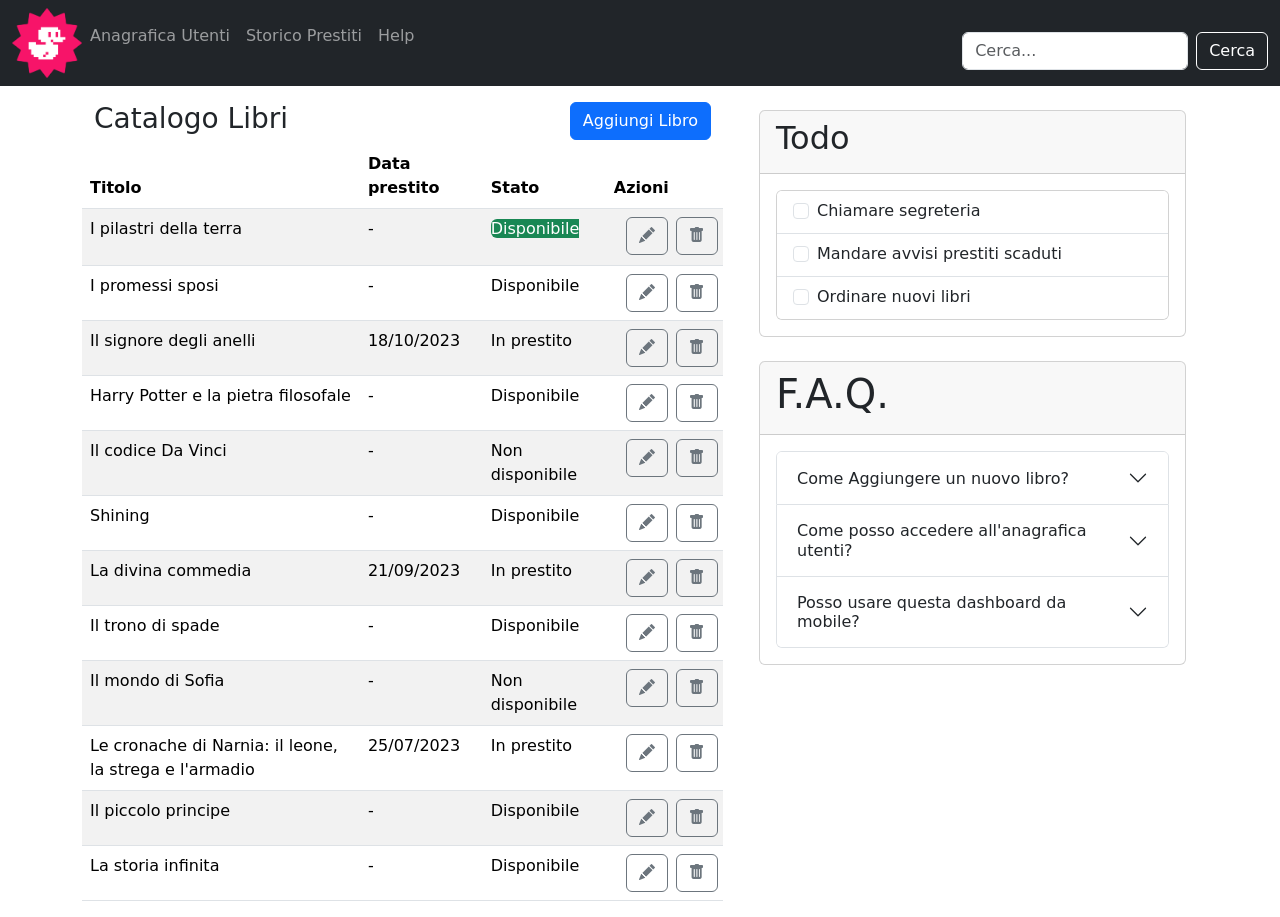
==== commit 05fa2d3e: "desktop version: navbar expands" ====
--- a/index.html
+++ b/index.html
@@ -19,7 +19,7 @@
 
 
     <!-- Navbar -->
-    <nav class="navbar navbar-dark bg-dark">
+    <nav class="navbar navbar-expand-lg navbar-dark bg-dark">
         <div class="container-fluid">
             <img src="./img/duck.png" alt="duck logo" class="logo">
             <button class="navbar-toggler" type="button" data-bs-toggle="offcanvas"
@@ -35,7 +35,7 @@
                         aria-label="Close"></button>
                 </div>
                 <div class="offcanvas-body">
-                    <ul class="navbar-nav justify-content-end flex-grow-1 pe-3">
+                    <ul class="navbar-nav justify-content-end justify-content-lg-start flex-grow-1 pe-3">
                         <li class="nav-item">
                             <a class="nav-link" aria-current="page" href="#">Anagrafica Utenti</a>
                         </li>
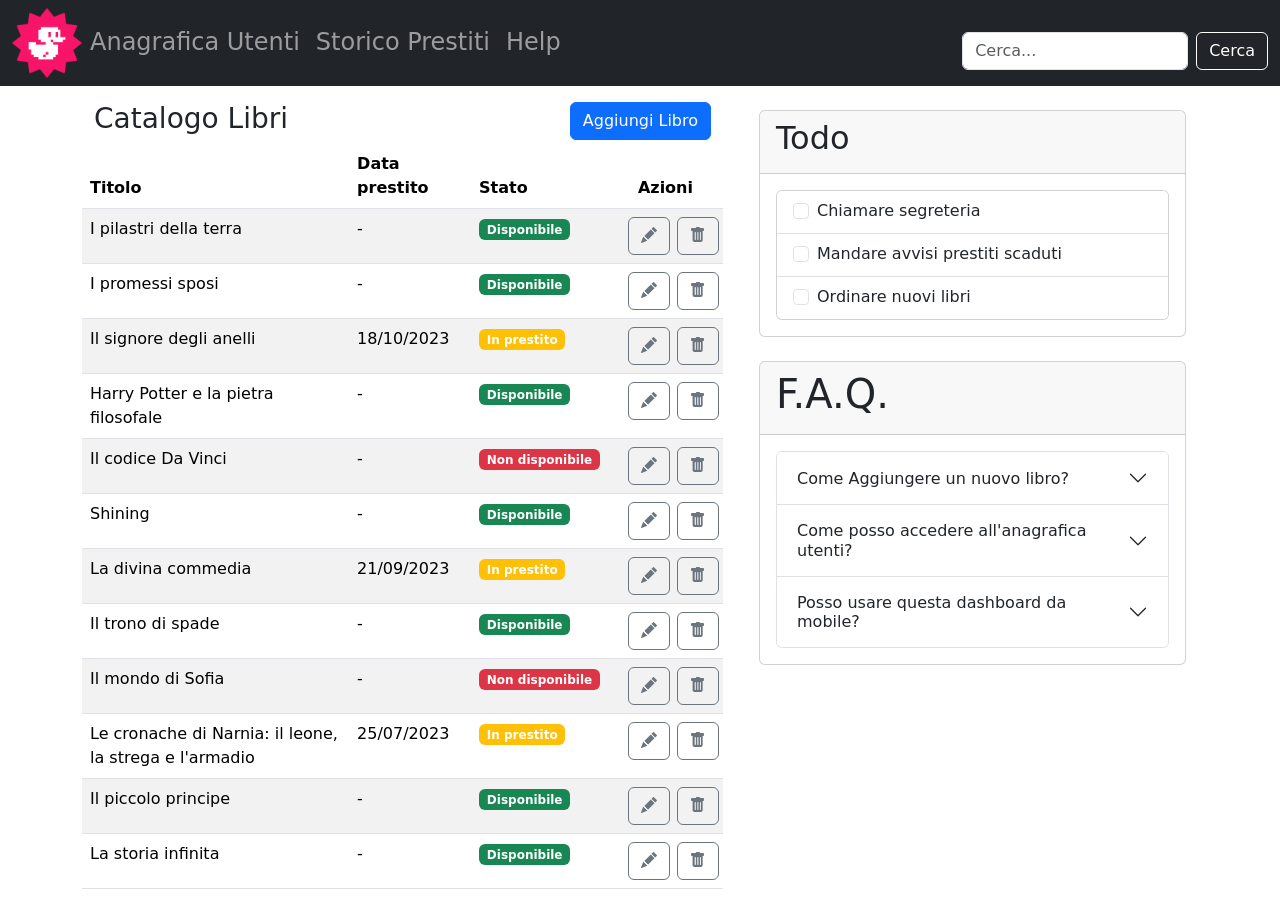
==== commit 53781ab8: "fix sui badge" ====
--- a/index.html
+++ b/index.html
@@ -74,7 +74,7 @@
                                     <th scope="col">Titolo</th>
                                     <th scope="col" class="d-md-table-cell">Data prestito</th>
                                     <th scope="col">Stato</th>
-                                    <th scope="col">Azioni</th>
+                                    <th class="text-center" scope="col">Azioni</th>
                                 </tr>
                             </thead>
                             <tbody>
@@ -82,7 +82,7 @@
                                     <td scope="row">I pilastri della terra</td>
                                     <td class="d-md-table-cell">-</td>
                                     <td>
-                                        <pc class="bg-success text-white rounded">Disponibile</p>
+                                        <span class="bg-success badge">Disponibile</span>
                                     </td>
                                     <td>
                                         <div class="container">
@@ -102,7 +102,7 @@
                                 <tr>
                                     <td scope="row">I promessi sposi</td>
                                     <td class="d-md-table-cell">-</td>
-                                    <td>Disponibile</td>
+                                    <td><span class="bg-success badge">Disponibile</span></td>
                                     <td>
                                         <div class="container">
                                             <div class="row">
@@ -121,7 +121,7 @@
                                 <tr>
                                     <td scope="row">Il signore degli anelli</td>
                                     <td class="d-md-table-cell">18/10/2023</td>
-                                    <td>In prestito</td>
+                                    <td><span class="bg-warning badge">In prestito</span></td>
                                     <td>
                                         <div class="container">
                                             <div class="row">
@@ -140,7 +140,7 @@
                                 <tr>
                                     <td scope="row">Harry Potter e la pietra filosofale</td>
                                     <td class="d-md-table-cell">-</td>
-                                    <td>Disponibile</td>
+                                    <td><span class="bg-success badge">Disponibile</span></td>
                                     <td>
                                         <div class="container">
                                             <div class="row">
@@ -159,7 +159,7 @@
                                 <tr>
                                     <td scope="row">Il codice Da Vinci</td>
                                     <td class="d-md-table-cell">-</td>
-                                    <td>Non disponibile</td>
+                                    <td><span class="bg-danger badge">Non disponibile</span></td>
                                     <td>
                                         <div class="container">
                                             <div class="row">
@@ -178,7 +178,7 @@
                                 <tr>
                                     <td scope="row">Shining</td>
                                     <td class="d-md-table-cell">-</td>
-                                    <td>Disponibile</td>
+                                    <td><span class="bg-success badge">Disponibile</span></td>
                                     <td>
                                         <div class="container">
                                             <div class="row">
@@ -197,7 +197,7 @@
                                 <tr>
                                     <td scope="row">La divina commedia</td>
                                     <td class="d-md-table-cell">21/09/2023</td>
-                                    <td>In prestito</td>
+                                    <td><span class="bg-warning badge">In prestito</span></td>
                                     <td>
                                         <div class="container">
                                             <div class="row">
@@ -216,7 +216,7 @@
                                 <tr>
                                     <td scope="row">Il trono di spade</td>
                                     <td class="d-md-table-cell">-</td>
-                                    <td>Disponibile</td>
+                                    <td><span class="bg-success badge">Disponibile</span></td>
                                     <td>
                                         <div class="container">
                                             <div class="row">
@@ -235,7 +235,7 @@
                                 <tr>
                                     <td scope="row">Il mondo di Sofia</td>
                                     <td class="d-md-table-cell">-</td>
-                                    <td>Non disponibile
+                                    <td><span class="bg-danger badge">Non disponibile</span>
                                     </td>
                                     <td>
                                         <div class="container">
@@ -255,7 +255,7 @@
                                 <tr>
                                     <td scope="row">Le cronache di Narnia: il leone, la strega e l'armadio</td>
                                     <td class="d-md-table-cell">25/07/2023</td>
-                                    <td>In prestito</td>
+                                    <td><span class="bg-warning badge">In prestito</span></td>
                                     <td>
                                         <div class="container">
                                             <div class="row">
@@ -274,7 +274,7 @@
                                 <tr>
                                     <td scope="row">Il piccolo principe</td>
                                     <td class="d-md-table-cell">-</td>
-                                    <td>Disponibile</td>
+                                    <td><span class="bg-success badge">Disponibile</span></td>
                                     <td>
                                         <div class="container">
                                             <div class="row">
@@ -293,7 +293,7 @@
                                 <tr>
                                     <td scope="row">La storia infinita</td>
                                     <td class="d-md-table-cell">-</td>
-                                    <td>Disponibile</td>
+                                    <td><span class="bg-success badge">Disponibile</span></td>
                                     <td>
                                         <div class="container">
                                             <div class="row">
@@ -313,8 +313,8 @@
                         </table>
                     </div>
                 </div>
-        </div>
-            <div class="col mt-lg-4" >
+            </div>
+            <div class="col mt-lg-4">
                 <!-- TODO -->
                 <div class="card-wrapper ">
                     <div class="container">
@@ -327,7 +327,8 @@
                                     <ul class="list-group list-group-flush">
                                         <li class="list-group-item">
                                             <div class="form-check">
-                                                <input class="form-check-input" type="checkbox" value="" id="checkDefault">
+                                                <input class="form-check-input" type="checkbox" value=""
+                                                    id="checkDefault">
                                                 <label class="form-check-label" for="checkDefault">
                                                     Chiamare segreteria
                                                 </label>
@@ -335,7 +336,8 @@
                                         </li>
                                         <li class="list-group-item">
                                             <div class="form-check">
-                                                <input class="form-check-input" type="checkbox" value="" id="checkDefault">
+                                                <input class="form-check-input" type="checkbox" value=""
+                                                    id="checkDefault">
                                                 <label class="form-check-label" for="checkDefault">
                                                     Mandare avvisi prestiti scaduti
                                                 </label>
@@ -343,7 +345,8 @@
                                         </li>
                                         <li class="list-group-item">
                                             <div class="form-check">
-                                                <input class="form-check-input" type="checkbox" value="" id="checkDefault">
+                                                <input class="form-check-input" type="checkbox" value=""
+                                                    id="checkDefault">
                                                 <label class="form-check-label" for="checkDefault">
                                                     Ordinare nuovi libri
                                                 </label>
@@ -364,17 +367,20 @@
                                 <div class="accordion" id="faq-accordion">
                                     <div class="accordion-item">
                                         <h2 class="accordion-header">
-                                            <button class="accordion-button collapsed" type="button" data-bs-toggle="collapse"
-                                                data-bs-target="#collapseOne" aria-expanded="true" aria-controls="collapseOne">
+                                            <button class="accordion-button collapsed" type="button"
+                                                data-bs-toggle="collapse" data-bs-target="#collapseOne"
+                                                aria-expanded="true" aria-controls="collapseOne">
                                                 Come Aggiungere un nuovo libro?
                                             </button>
                                         </h2>
                                         <div id="collapseOne" class="accordion-collapse collapse"
                                             data-bs-parent="#faq-accordion">
                                             <div class="accordion-body">
-                                                Lorem ipsum dolor sit amet consectetur adipisicing elit. Ullam voluptatum
+                                                Lorem ipsum dolor sit amet consectetur adipisicing elit. Ullam
+                                                voluptatum
                                                 provident
-                                                praesentium quas esse ad. Voluptatum quia minima iure reiciendis quis beatae
+                                                praesentium quas esse ad. Voluptatum quia minima iure reiciendis quis
+                                                beatae
                                                 esse maxime
                                                 fugit possimus voluptates perferendis, dolorum sit.
                                             </div>
@@ -382,17 +388,20 @@
                                     </div>
                                     <div class="accordion-item">
                                         <h2 class="accordion-header">
-                                            <button class="accordion-button collapsed" type="button" data-bs-toggle="collapse"
-                                                data-bs-target="#collapseTwo" aria-expanded="false" aria-controls="collapseTwo">
+                                            <button class="accordion-button collapsed" type="button"
+                                                data-bs-toggle="collapse" data-bs-target="#collapseTwo"
+                                                aria-expanded="false" aria-controls="collapseTwo">
                                                 Come posso accedere all'anagrafica utenti?
                                             </button>
                                         </h2>
                                         <div id="collapseTwo" class="accordion-collapse collapse"
                                             data-bs-parent="#faq-accordion">
                                             <div class="accordion-body">
-                                                Lorem ipsum dolor sit amet consectetur adipisicing elit. Ullam voluptatum
+                                                Lorem ipsum dolor sit amet consectetur adipisicing elit. Ullam
+                                                voluptatum
                                                 provident
-                                                praesentium quas esse ad. Voluptatum quia minima iure reiciendis quis beatae
+                                                praesentium quas esse ad. Voluptatum quia minima iure reiciendis quis
+                                                beatae
                                                 esse maxime
                                                 fugit possimus voluptates perferendis, dolorum sit.
                                             </div>
@@ -400,18 +409,20 @@
                                     </div>
                                     <div class="accordion-item">
                                         <h2 class="accordion-header">
-                                            <button class="accordion-button collapsed" type="button" data-bs-toggle="collapse"
-                                                data-bs-target="#collapseThree" aria-expanded="false"
-                                                aria-controls="collapseThree">
+                                            <button class="accordion-button collapsed" type="button"
+                                                data-bs-toggle="collapse" data-bs-target="#collapseThree"
+                                                aria-expanded="false" aria-controls="collapseThree">
                                                 Posso usare questa dashboard da mobile?
                                             </button>
                                         </h2>
                                         <div id="collapseThree" class="accordion-collapse collapse"
                                             data-bs-parent="#faq-accordion">
                                             <div class="accordion-body">
-                                                Lorem ipsum dolor sit amet consectetur adipisicing elit. Ullam voluptatum
+                                                Lorem ipsum dolor sit amet consectetur adipisicing elit. Ullam
+                                                voluptatum
                                                 provident
-                                                praesentium quas esse ad. Voluptatum quia minima iure reiciendis quis beatae
+                                                praesentium quas esse ad. Voluptatum quia minima iure reiciendis quis
+                                                beatae
                                                 esse maxime
                                                 fugit possimus voluptates perferendis, dolorum sit.
                                             </div>
--- a/css/style.css
+++ b/css/style.css
@@ -14,3 +14,8 @@
 tr > th:nth-child(2){
     display: none;
 }
+@media screen and (min-width: 992px){
+    .navbar-nav{
+        font-size: x-large;
+    }
+}
